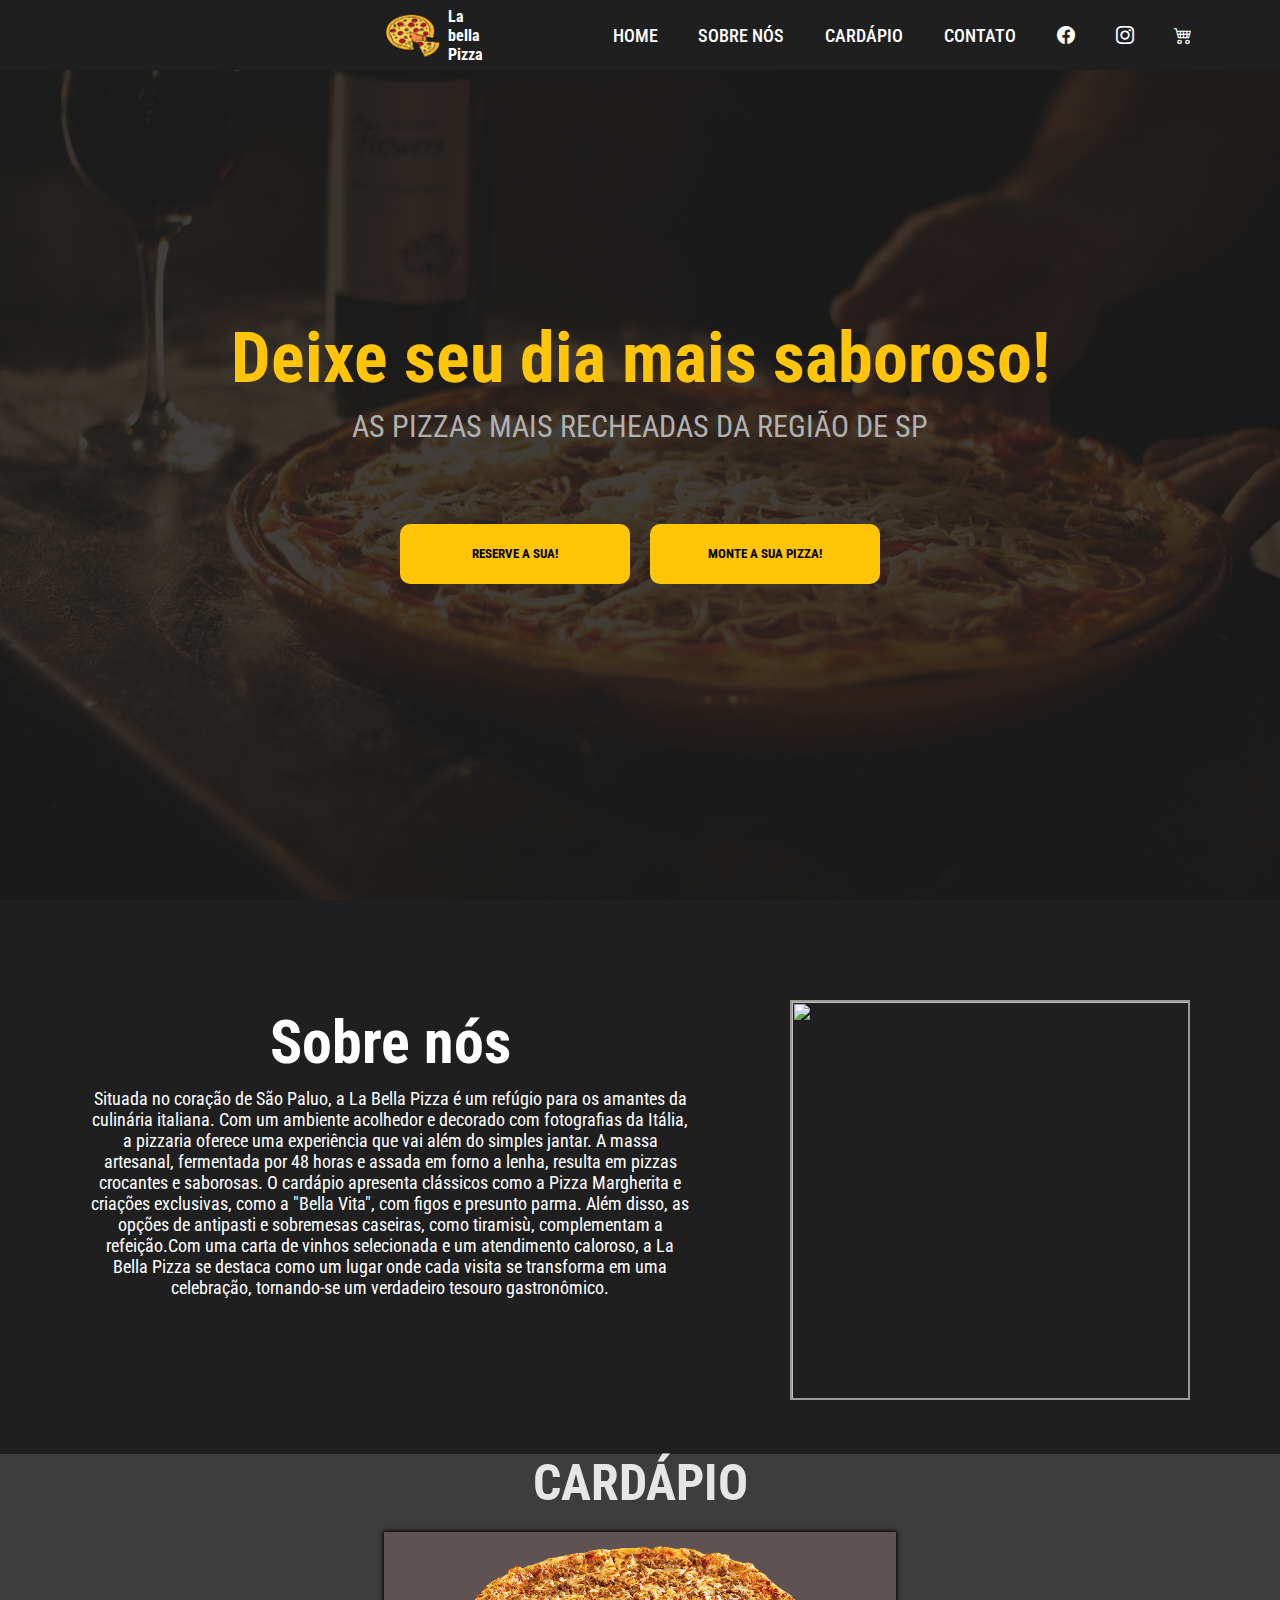
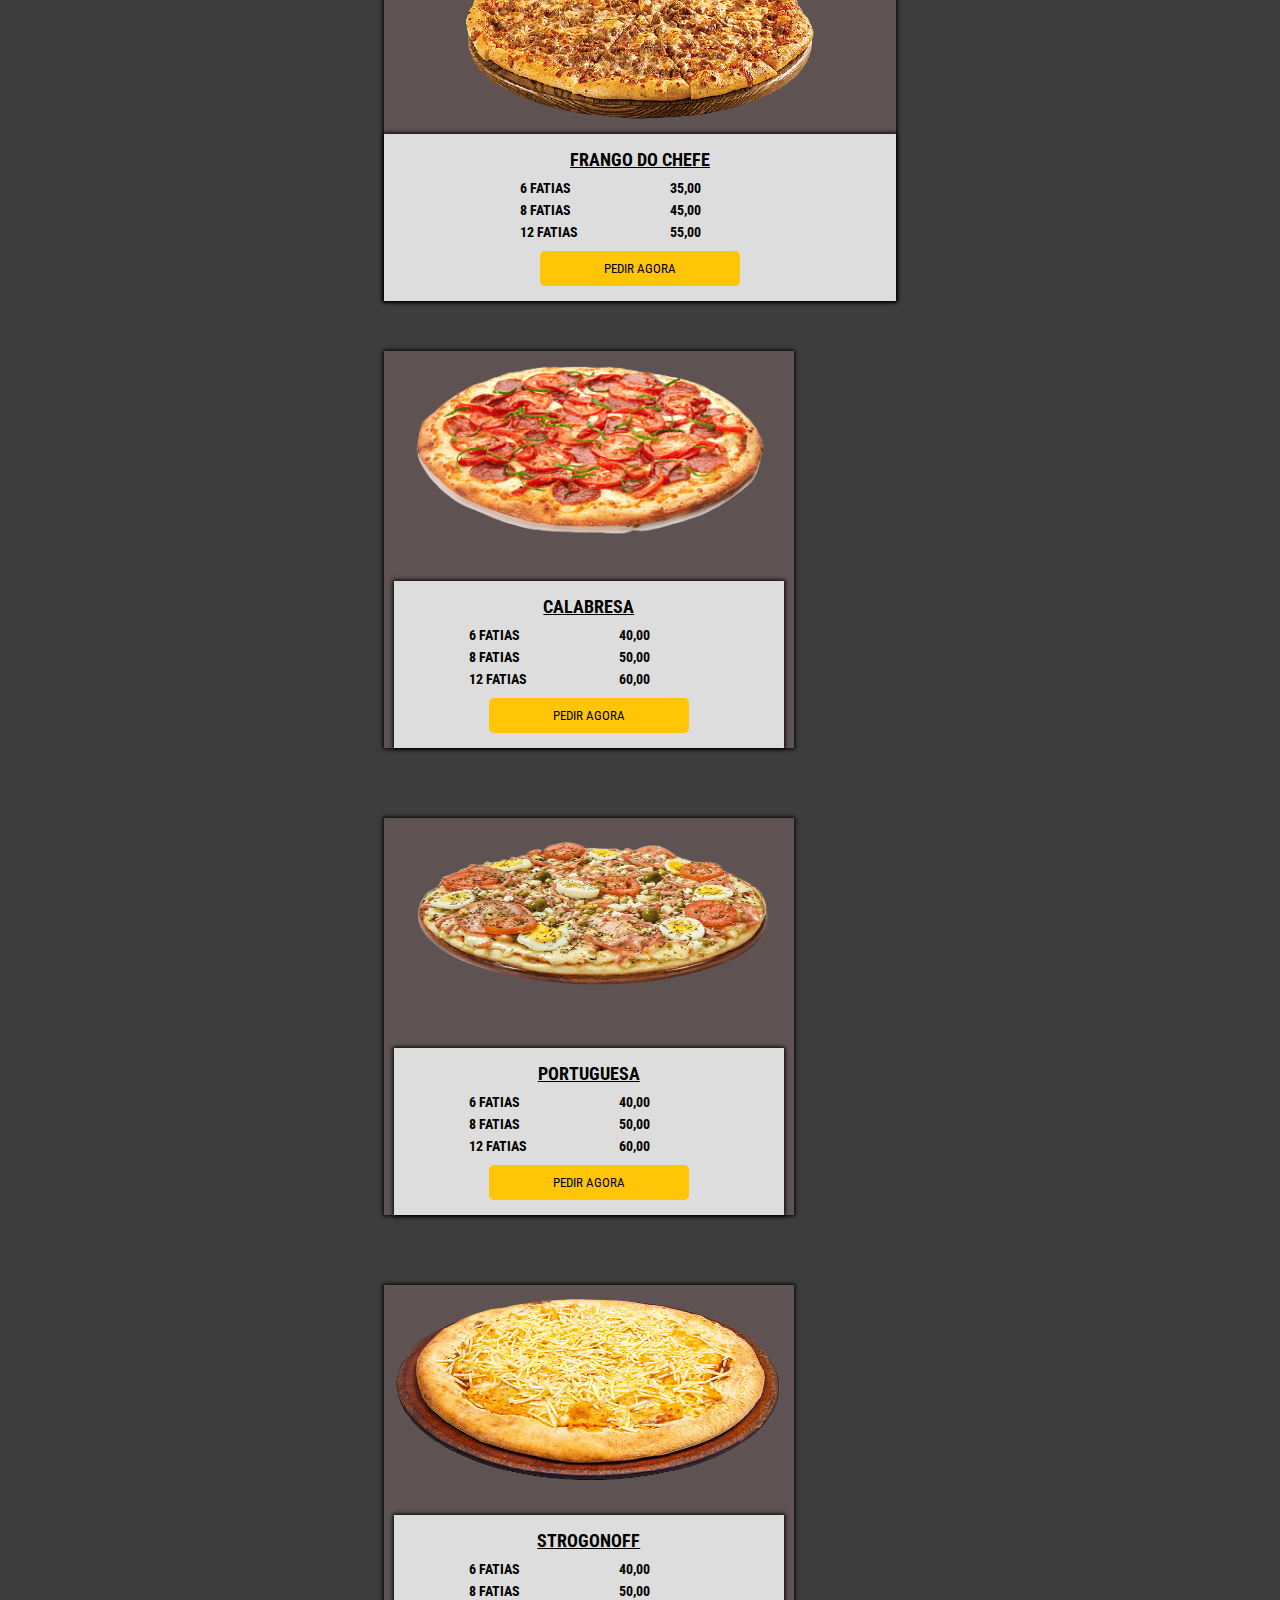
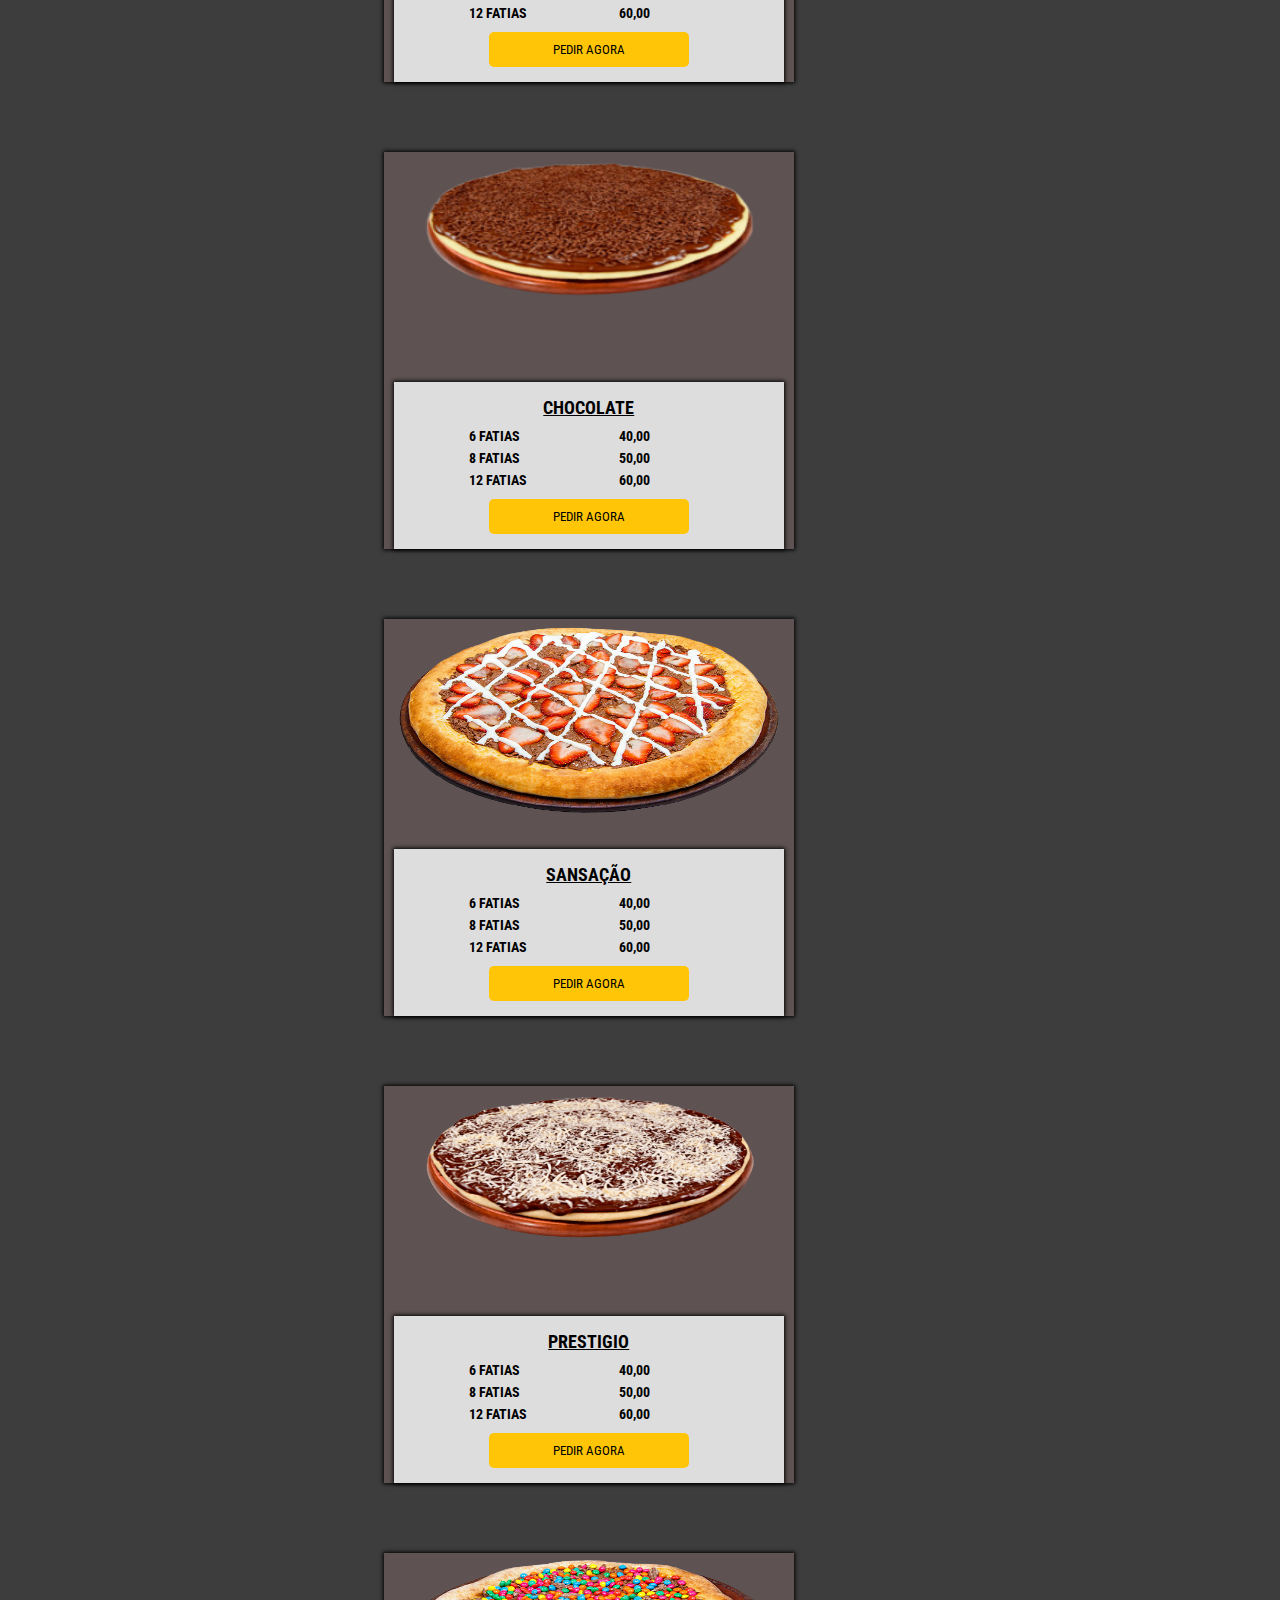
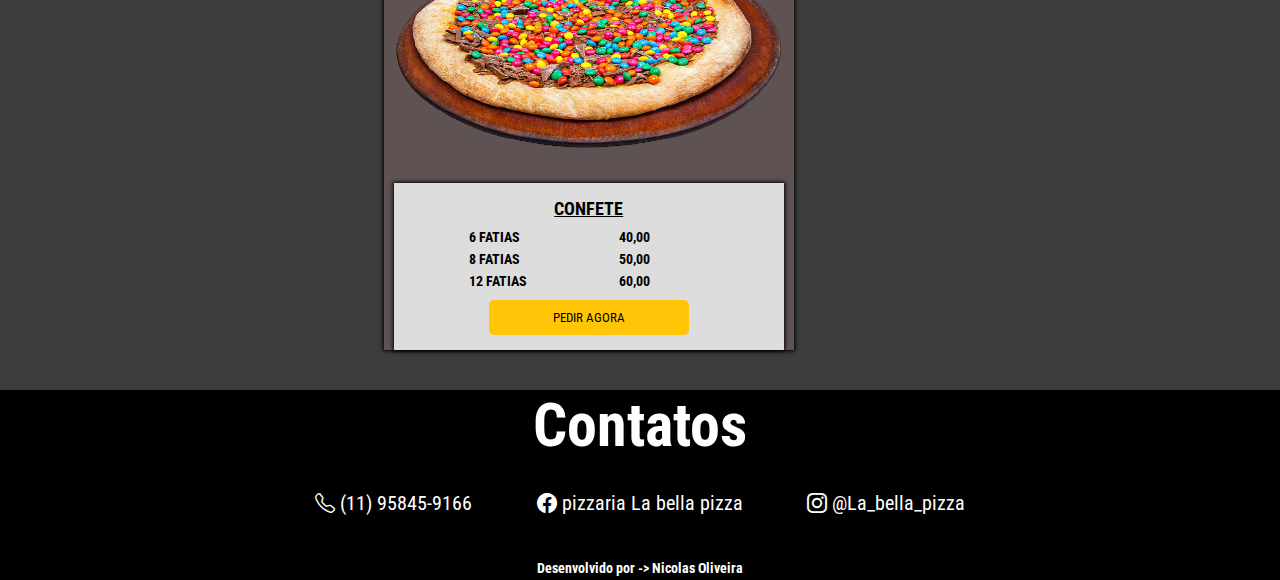
==== index.html @ 7ed03a58 "Update and rename home.html to index.html" ====
<!DOCTYPE html>
<html lang="pt-br">
<head>
    <meta charset="UTF-8">
    <meta name="viewport" content="width=device-width, initial-scale=1.0">
    <link rel="stylesheet" href="style.css">
    <link rel="stylesheet" href="https://cdn.jsdelivr.net/npm/bootstrap-icons@1.11.3/font/bootstrap-icons.min.css">
    <title>La bella Pizza</title>
</head>
<body> 
    <header class="content">
        <div class ="logo">
            <img 
            src="./fotos/pngtree-cartoon-yellow-pizza-illustration-png-image_4634672-removebg-preview.png" 
            alt="">
            <h3>La bella Pizza </h3>

        </div>
        <nav>
            <ul class="list-menu" >
             <li><a href="#">Home</a></li>
             <li><a href="#">Sobre nós</a></li>
             <li><a href="#">Cardápio</a></li>
             <li><a href="#">Contato</a></li>
             <li><a href="#"><i class="bi bi-facebook"></i></a></li>
             <li><a href="#"><i class="bi bi-instagram"></i></a></li>
             <li><a href="#"><i class="bi bi-cart4"></i></a></li>
            </ul>
        </nav>
    </header>
    <section class ="fist-section">
       <div class="conteudo-principal">
           <h1>Deixe seu dia mais saboroso!</h1>
           <h2>As pizzas mais recheadas da região de SP</h2>
           <div class="btn">
            <button class="reservar">Reserve a sua!</button>
            <button class="montar">Monte a sua pizza!</button>

           </div>
       </div>
    </section>

<section class="sobre-nos"  id="sobrenos">
       <div class="main">
        <div class="contentsobre">
            <h2>Sobre nós</h2>
            <p>Situada no coração de São Paluo, a La Bella Pizza é um refúgio para os amantes da culinária italiana. Com um ambiente acolhedor e decorado com fotografias da Itália, a pizzaria oferece uma experiência que vai além do simples jantar. A massa artesanal, fermentada por 48 horas e assada em forno a lenha, resulta em pizzas crocantes e saborosas. O cardápio apresenta clássicos como a Pizza Margherita e criações exclusivas, como a "Bella Vita", com figos e presunto parma. Além disso, as opções de antipasti e sobremesas caseiras, como tiramisù, complementam a refeição.Com uma carta de vinhos selecionada e um atendimento caloroso, a La Bella Pizza se destaca como um lugar onde cada visita se transforma em uma celebração, tornando-se um verdadeiro tesouro gastronômico.</p>
        </div>
        <div class="img-cozinha">
            <img 
            src="./fotos/cozinha.jpg" 
            alt="">
        </div>
       </div>
</section>

<section class="cardapio" id="cardapio">
<h2>Cardápio</h2>
   <div class="itens-cardapio">
    
       <div>
          <img src="./fotos/frango-removebg-preview.png" alt="">
          <div class="info">
            <h3>frango do chefe </h3>
            <h4>6 fatias<span>35,00</span></h4>
            <h4>8 fatias<span>45,00</span></h4>
            <h4>12 fatias<span>55,00</span></h4>
            <button class="pedir">Pedir agora</button>

          </div>
</div>

<div class="itens-cardapio">
          <img src="./fotos/calabresa-removebg-preview.png" alt="">
          <div class="info">
            <h3>Calabresa</h3>
            <h4>6 fatias<span>40,00</span></h4>
            <h4>8 fatias<span>50,00</span></h4>
            <h4>12 fatias<span>60,00</span></h4>
            <button class="pedir">Pedir agora</button>
            
          </div>
          </div>
<div class="itens-cardapio">
          <img src="./fotos/portuguesa-removebg-preview.png" alt="">
          <div class="info">
            <h3>Portuguesa</h3>
            <h4>6 fatias<span>40,00</span></h4>
            <h4>8 fatias<span>50,00</span></h4>
            <h4>12 fatias<span>60,00</span></h4>
            <button class="pedir">Pedir agora</button>
            
          </div>
</div>
<div class="itens-cardapio">
          <img src="./fotos/strogonoff-removebg-preview.png" alt="">
          <div class="info">
            <h3>Strogonoff</h3>
            <h4>6 fatias<span>40,00</span></h4>
            <h4>8 fatias<span>50,00</span></h4>
            <h4>12 fatias<span>60,00</span></h4>
            <button class="pedir">Pedir agora</button>
            
          </div>
</div>
<div class="itens-cardapio">
          <img src="./fotos/chocolate-removebg-preview.png" alt="">
          <div class="info">
            <h3>Chocolate</h3>
            <h4>6 fatias<span>40,00</span></h4>
            <h4>8 fatias<span>50,00</span></h4>
            <h4>12 fatias<span>60,00</span></h4>
            <button class="pedir">Pedir agora</button>
            
          </div>
</div>
<div class="itens-cardapio">
          <img src="./fotos/sensacao-removebg-preview.png" alt="">
          <div class="info">
            <h3>sansação</h3>
            <h4>6 fatias<span>40,00</span></h4>
            <h4>8 fatias<span>50,00</span></h4>
            <h4>12 fatias<span>60,00</span></h4>
            <button class="pedir">Pedir agora</button>
            
          </div>
</div>
<div class="itens-cardapio">
          <img src="./fotos/prestigio-removebg-preview.png" alt="">
          <div class="info">
            <h3>Prestigio</h3>
            <h4>6 fatias<span>40,00</span></h4>
            <h4>8 fatias<span>50,00</span></h4>
            <h4>12 fatias<span>60,00</span></h4>
            <button class="pedir">Pedir agora</button>
            
          </div>
</div>
<div class="itens-cardapio">
          <img src="./fotos/confete-removebg-preview.png" alt="">
          <div class="info">
            <h3>Confete</h3>
            <h4>6 fatias<span>40,00</span></h4>
            <h4>8 fatias<span>50,00</span></h4>
            <h4>12 fatias<span>60,00</span></h4>
            <button class="pedir">Pedir agora</button>
            
          </div>
</div>
</section>


<section class="contatos" id="contatos">
<h3>Contatos</h3>
<div class="contatos-secao">
  <div>
    <i class="bi bi-telephone"></i>
    <span>(11) 95845-9166</span>

  </div>
  <div>
    <i class="bi bi-facebook"></i>
    <span>pizzaria La bella pizza</span>
    
  </div>
  <div>
    <i class="bi bi-instagram"></i>
    <span>@La_bella_pizza</span>
    
  </div>

</div>

</section>

<footer>
  <h4>Desenvolvido por -> Nicolas Oliveira</h4>
</footer>
</body>
</html>
---- style.css ----
@import url('https://fonts.googleapis.com/css2?family=Roboto+Condensed:ital,wght@0,100..900;1,100..900&family=Roboto:ital,wght@0,100;0,300;0,400;0,500;0,700;0,900;1,100;1,300;1,400;1,500;1,700;1,900&display=swap');
*{
    margin: 0;
    padding: 0;
    box-sizing: border-box;
    list-style: none;
    border: none;
    text-decoration: none;
    font-family: "Roboto Condensed", sans-serif;
}



html{
    width: 100vw;
    height: 100vh;
    font-size: 62.5%;
    overflow-x: hidden;
}

/*menu*/
.content{
   width: 100vw;
   height: 70px;
   display: flex;
   justify-content: space-around;
   align-items: center;
   background-color: #1f1f1f;
   position: fixed;
   padding-left: 30rem; 
}
.logo{
    width: 70px;
    height: auto;
    cursor: pointer;
    display: flex;
    align-items: center;
}
 
.logo h3{
color: white;
font-size: 1.6rem;

}

.logo img{
    width: 100%;
    height: 100%;
}

.content .list-menu{
    width: 600px;
    display: flex;
    align-items: center;
    justify-content: space-between;
}

.content .list-menu li a {
    padding: 3rem 1rem 2rem 1rem;
    color: white;
    font-size: 1.8rem;
    text-transform: uppercase;
    font-weight: 500;
}
 
.content .list-menu li a:hover{
    background-color: #333;
    border-bottom: 4px solid #ffc506;
    color: #ffc506;
}

/* fist-section*/

.fist-section{
    height: 100vh;
    background-image: linear-gradient(rgba(29,29,29,0.8), rgba(29,29,29,0.8)) ,url(./fotos/fundopizza.jpg);
    background-position: center center;
    background-size: cover;
    background-repeat: no-repeat;
    background-position-y: 50px;
    width: 100vw;
    display: flex;
    flex-direction: column;
    justify-content: center;
    align-items: center;
}

.fist-section .conteudo-principal{
    display: flex;
    flex-direction: column;
    align-items: center;
    justify-content: center;
}

.fist-section h1{
    color: #ffc506;
    font-size: 7rem;
    text-transform: 1rem;
    margin-bottom: 1rem;
}

.fist-section h2{
color: rgb(177, 177, 177);
font-size: 3rem;
font-weight: 400;
text-transform: uppercase;
margin-bottom: 3rem;

}
.btn button{
    width: 230px;
    height: 60px;
    cursor: pointer;
    text-transform: uppercase;
    background-color: #ffc506;
    border-radius: 10px;
    color: black;
    font-weight: 700;
    margin-top: 5rem;
    transition: all 400ms ease-in;

}

.btn button:hover{
    border: 1px solid #ffc506;
    background-color: transparent;
    color:#ffc;
}


.btn{
    width: 480px;
    display: flex;
    justify-content: space-between;
}

/*sobre nós*/
.sobre-nos{
    background-color: #1f1f1f;
    width: 100%;
    padding-bottom: 5rem;
    color: white;
    display: flex;
    align-items: center;
    justify-content: center;

}


.sobre-nos img{
    width: 400px;
    height: 400px;
    margin-top: 10rem;
    margin-left: 10rem;
    border: 2px solid rgb(155,155,155);
}

.main{
    display: flex;
    justify-content: space-between;

}

.contentsobre{
    display: flex;
    flex-direction: column;
    align-items: center;
    justify-content: center;
}

.contentsobre h2{
    font-size: 6rem;
    margin-bottom: 1rem;

}

.contentsobre p{
    text-align: center;
    font-size: 1.8rem;
  width: 600px;  
}
/*cardapio*/

.cardapio{
    width: 100vw;
    display: flex;
    flex-direction: column;
    align-items: center;
    justify-content: center;
    background-color: rgba(12,12,12,0.8);
}
.cardapio h2{
    font-size: 5rem;
    color: #e6e6e6;
    text-transform: uppercase;

}

.itens-cardapio {
    width: 80%;
    margin-top: 2rem;
    margin-bottom: 2rem;
    display: grid;
    grid-template-columns: repeat(auto-fit, mimax( 250px, 550px));
    justify-content: center;
    align-items: center;
    gap: 30px;

}
.itens-cardapio .info {
    background-color: rgb(221,221,221);
    border: none;
    display: flex;
    flex-direction: column;
    align-items: center;
    justify-content: center;
    padding: 1.5rem;
    }

    .itens-cardapio .info h3{
        font-size: 1.8rem;
        text-transform: uppercase;
        margin-bottom: 1rem;
        text-decoration: underline;
    }
    .itens-cardapio .info h4{
        font-size: 1.4rem;
        text-transform: uppercase;
        margin-bottom: 0.6rem;
        display: grid;
        justify-content: center;
        align-items: center;
        grid-template-columns: 150px 150px;
        margin-left: 6rem;
    }

    .itens-cardapio .info h4 spam{
        font-size: 1.6rem;
        color: #585858;
        margin-left: 1.5rem;
        text-decoration: underline;
    }
    .itens-cardapio div{
        background-color: #5e5252;
        box-shadow: 0px 0px 4px 1px;
    }

    .itens-cardapio img{
        width: 100%;
        height: 200px;
    }


    .itens-cardapio .info .pedir{
        width: 200px;
        height: 35px;
        margin-top: 0.5rem;
        background-color: #ffc506;
        border-radius: 5px;
        text-transform: uppercase;
        cursor: pointer;
        color: black;
        transition: all 200ms ease-in;
    }

    .itens-cardapio .info .pedir:hover{
        background-color: #5e5252;
        color: white;
    }

    /*contatos*/
    .contatos{
        width: 100%;
        background-color: black;
        display: flex;
        flex-direction: column;
        justify-content: center;
        align-items: center;
        font-size: 1.8rem;
        color: white;
        padding-bottom: 4rem;

    }
    .contatos h3{
        font-size: 6rem;
        margin-bottom: 3rem;

    }
    .contatos-secao{
        width: 650px;
        display: flex;
        justify-content: space-between;
        font-size: 2rem;

    }

    .contatos-secao div{
        cursor: pointer;
        transition: all 200ms ease-in;

    }
    .contatos-secao div:hover{
        color: #ffc506;
    }

    footer{
        height: 25px;
        background-color: black;
        color: white;
        font-size: 1.4rem;
        display: flex;
        align-items: center;
        justify-content: center;
    }
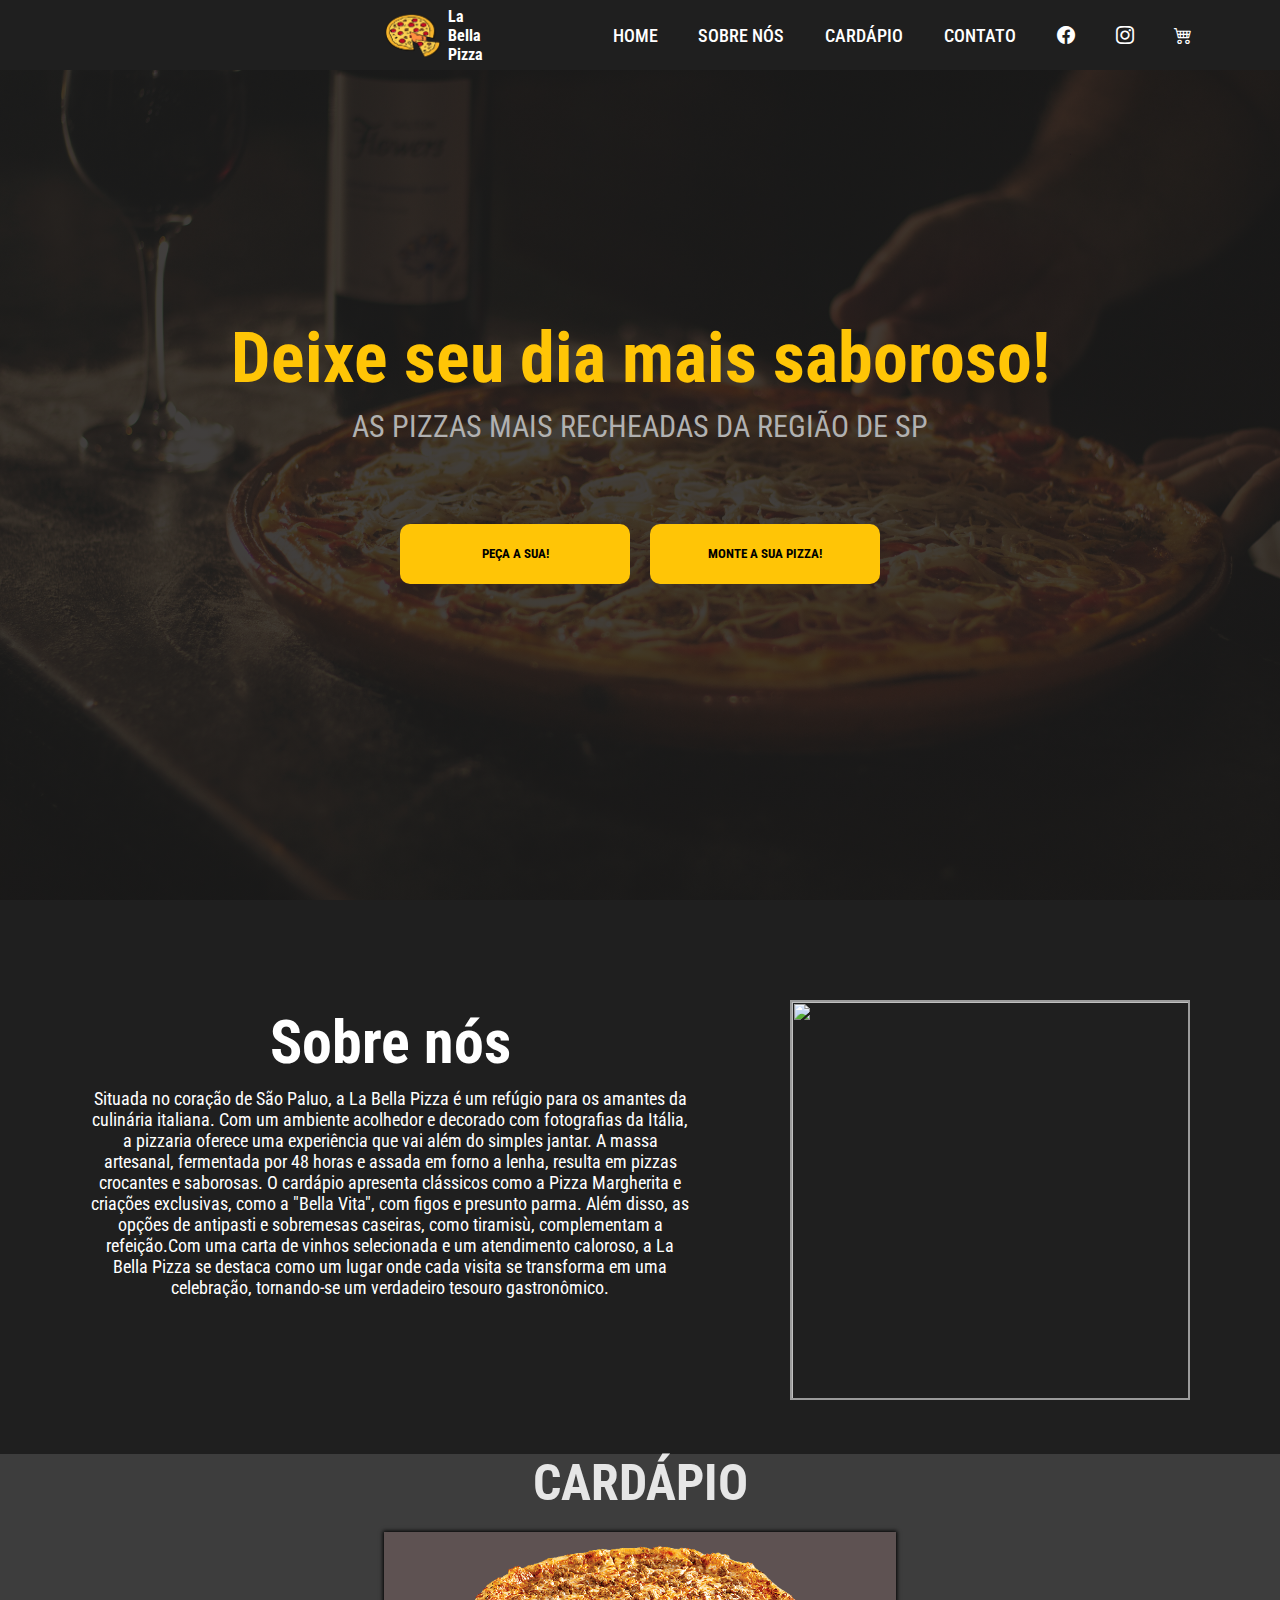
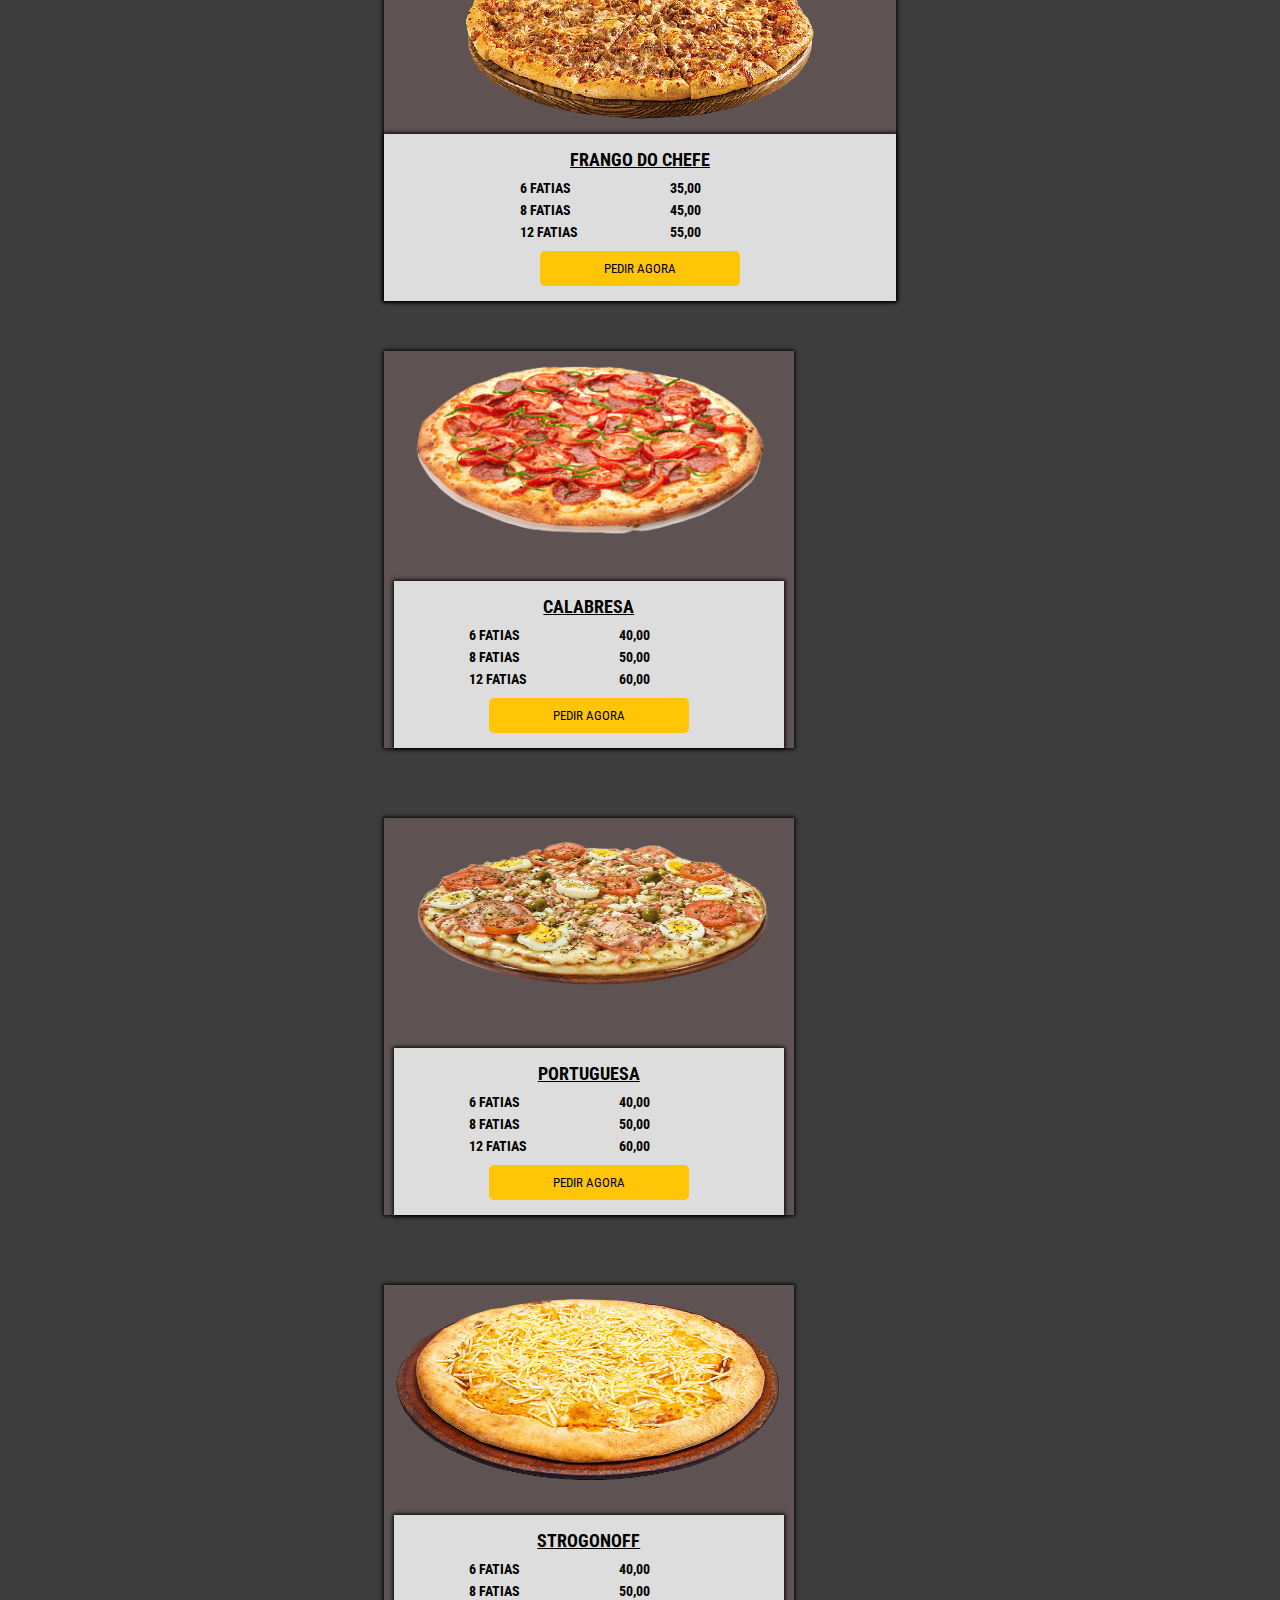
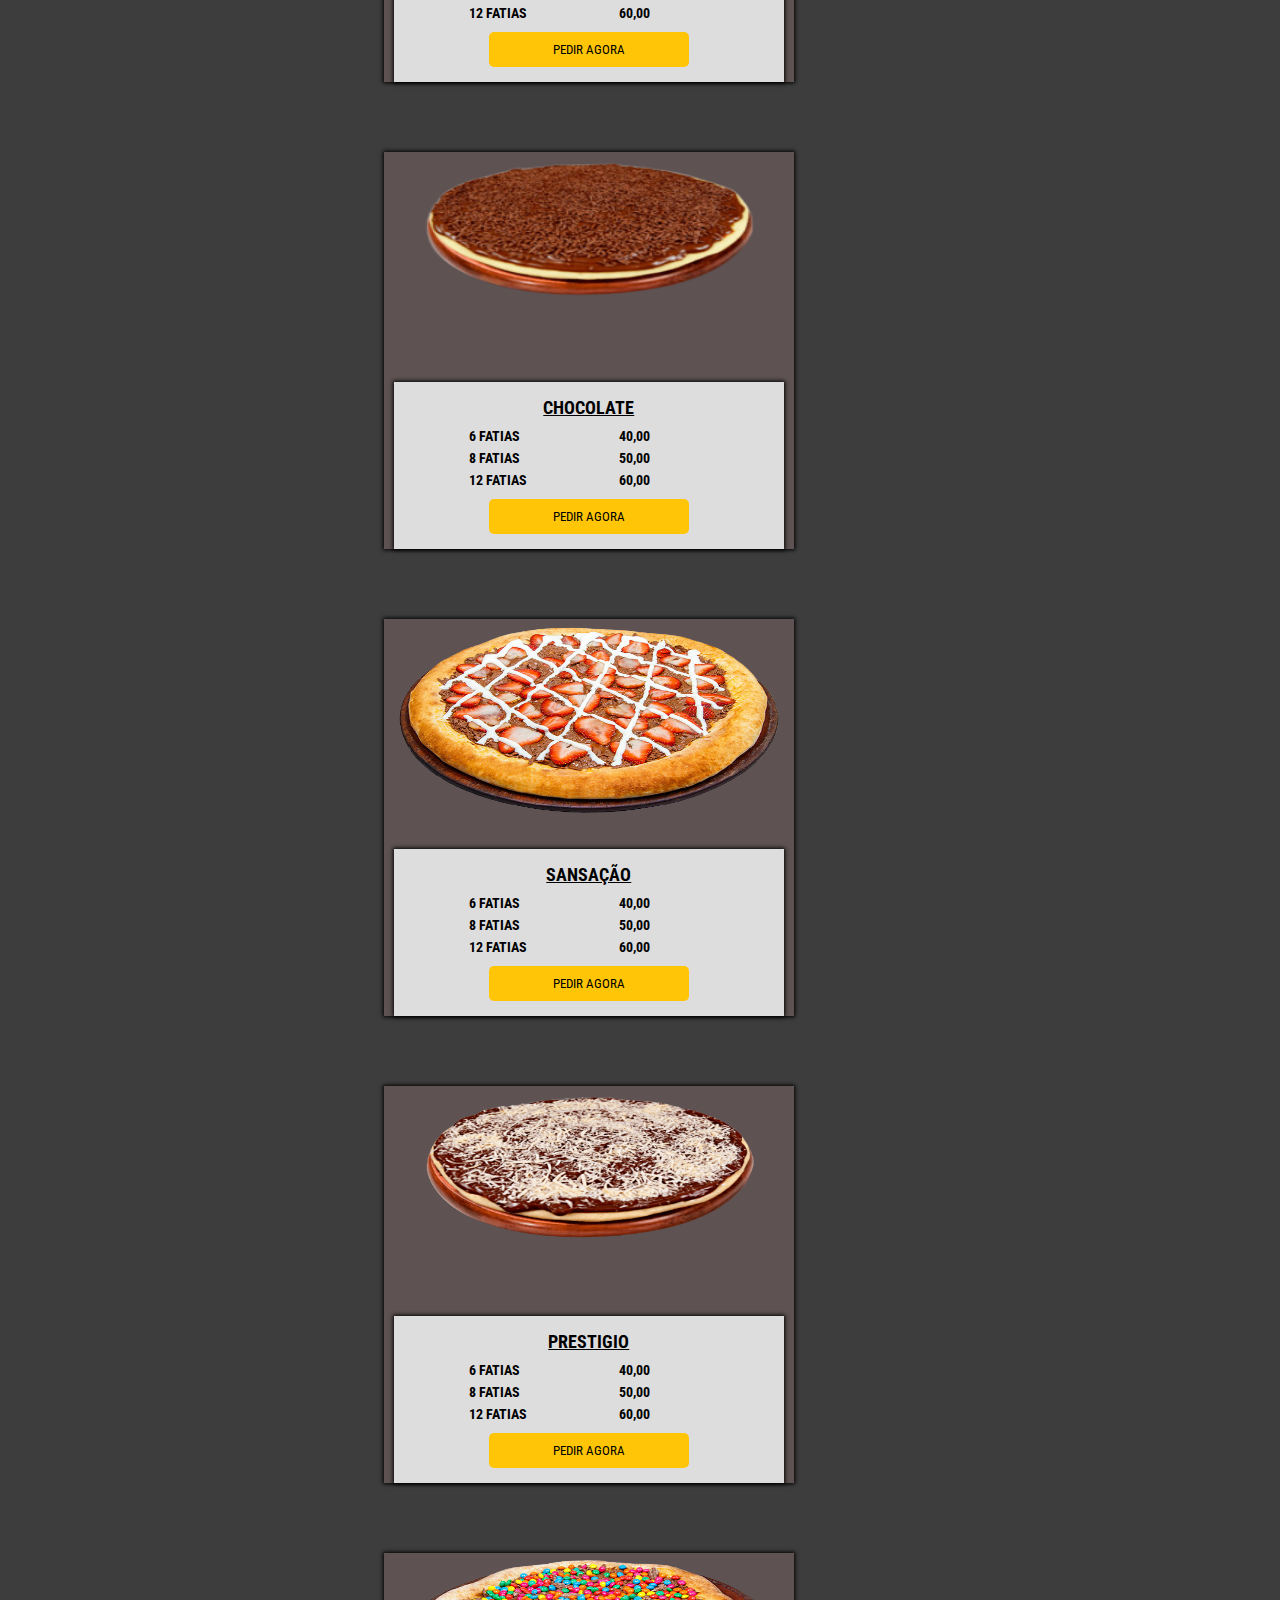
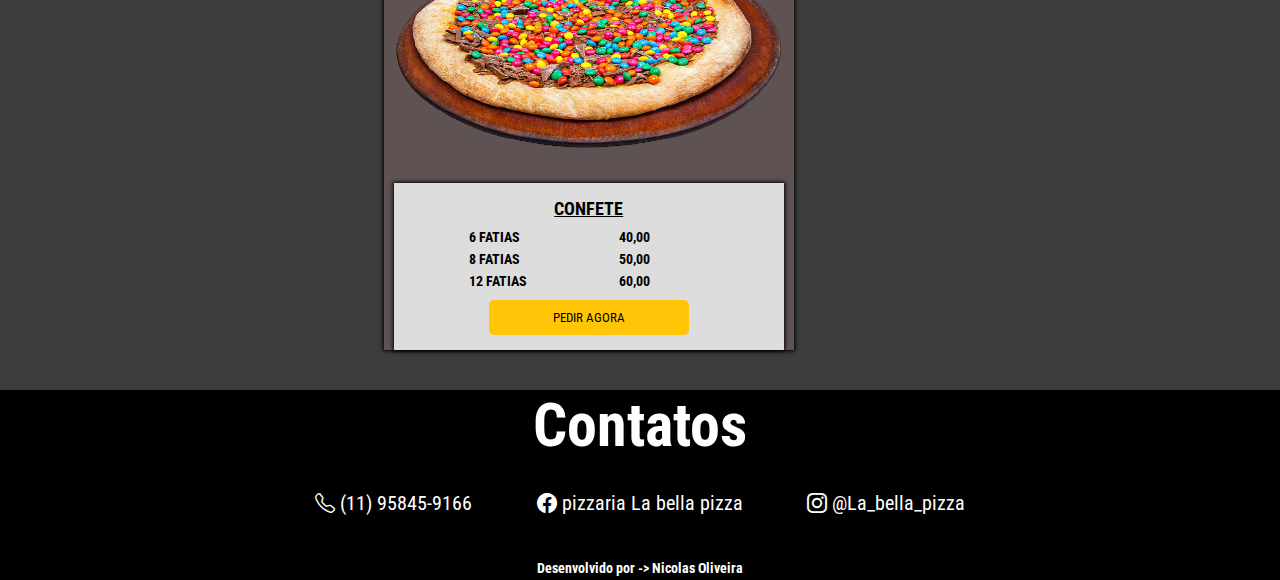
==== commit 02a34f4d: "Update index.html" ====
--- a/index.html
+++ b/index.html
@@ -5,7 +5,7 @@
     <meta name="viewport" content="width=device-width, initial-scale=1.0">
     <link rel="stylesheet" href="style.css">
     <link rel="stylesheet" href="https://cdn.jsdelivr.net/npm/bootstrap-icons@1.11.3/font/bootstrap-icons.min.css">
-    <title>La bella Pizza</title>
+    <title>La Bella Pizza</title>
 </head>
 <body> 
     <header class="content">
@@ -13,7 +13,7 @@
             <img 
             src="./fotos/pngtree-cartoon-yellow-pizza-illustration-png-image_4634672-removebg-preview.png" 
             alt="">
-            <h3>La bella Pizza </h3>
+            <h3>La Bella Pizza </h3>
 
         </div>
         <nav>
@@ -33,7 +33,7 @@
            <h1>Deixe seu dia mais saboroso!</h1>
            <h2>As pizzas mais recheadas da região de SP</h2>
            <div class="btn">
-            <button class="reservar">Reserve a sua!</button>
+            <button class="reservar">Peça a sua!</button>
             <button class="montar">Monte a sua pizza!</button>
 
            </div>
